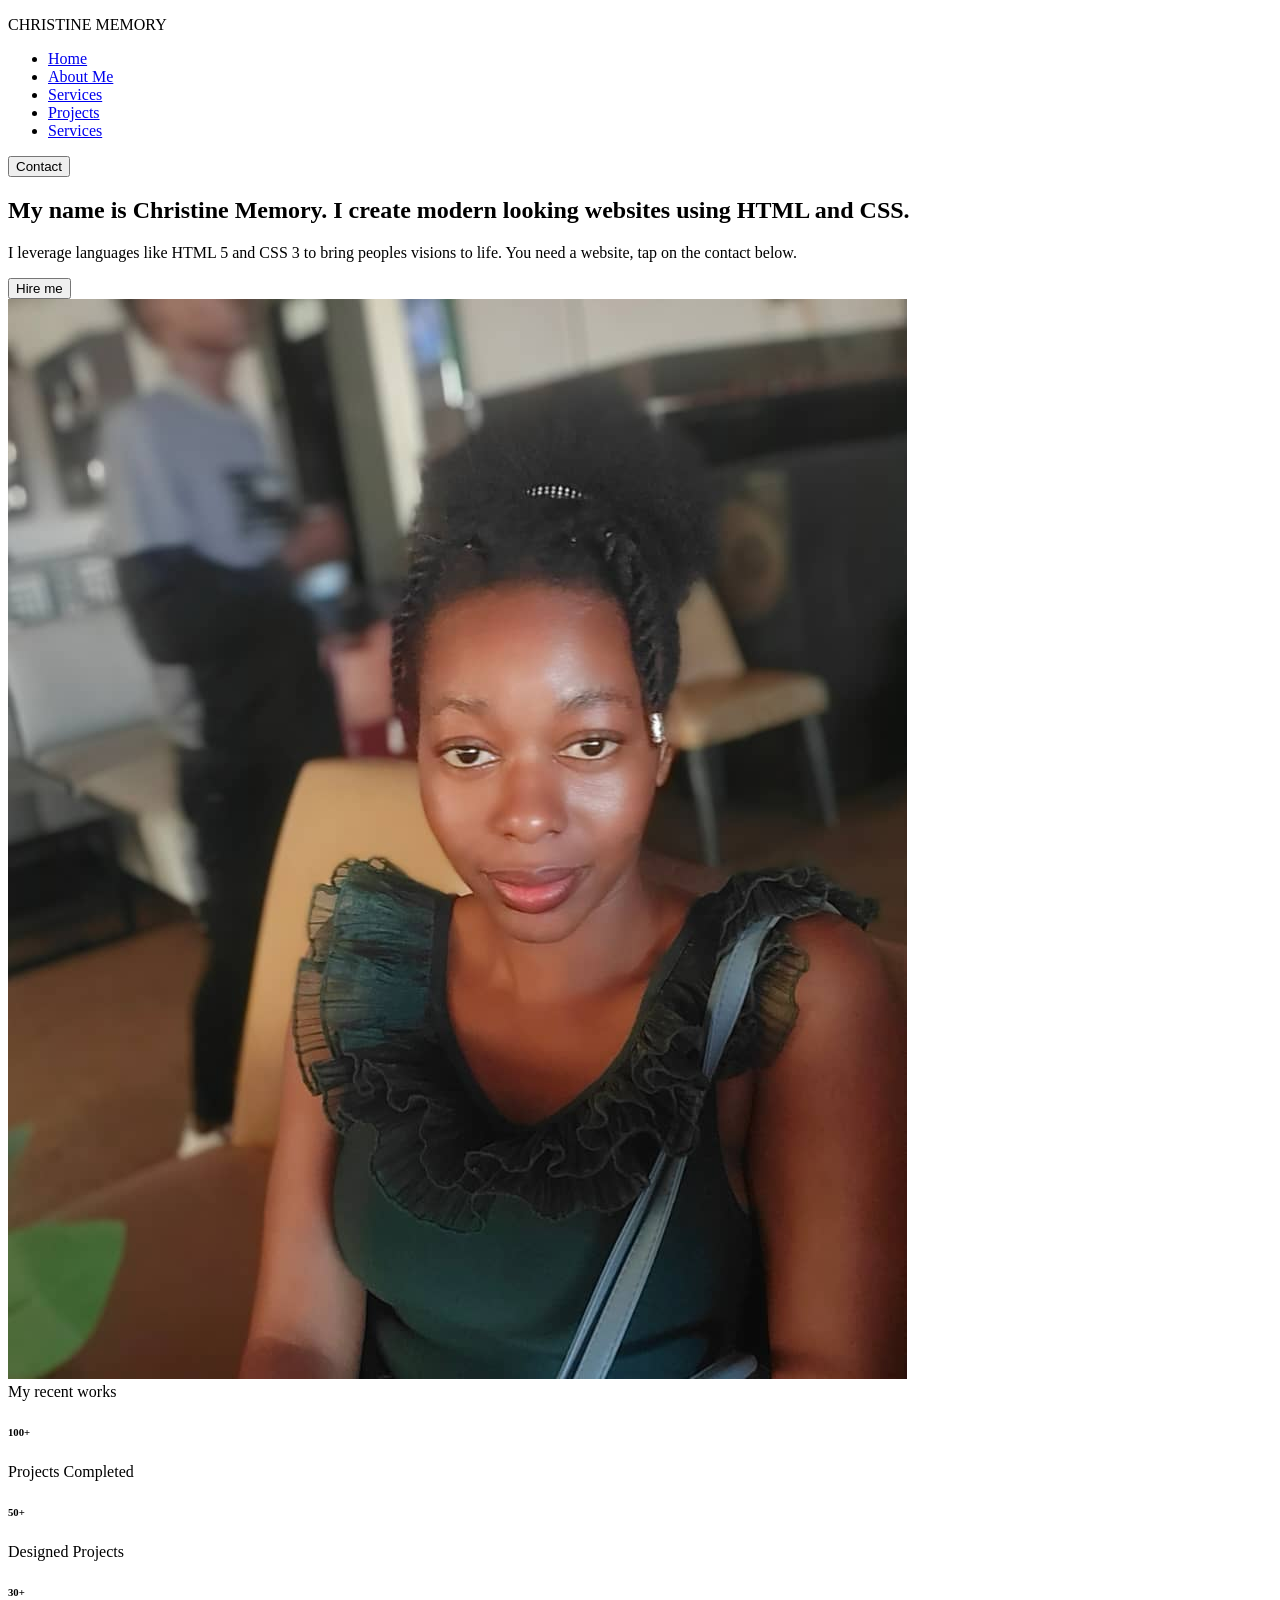
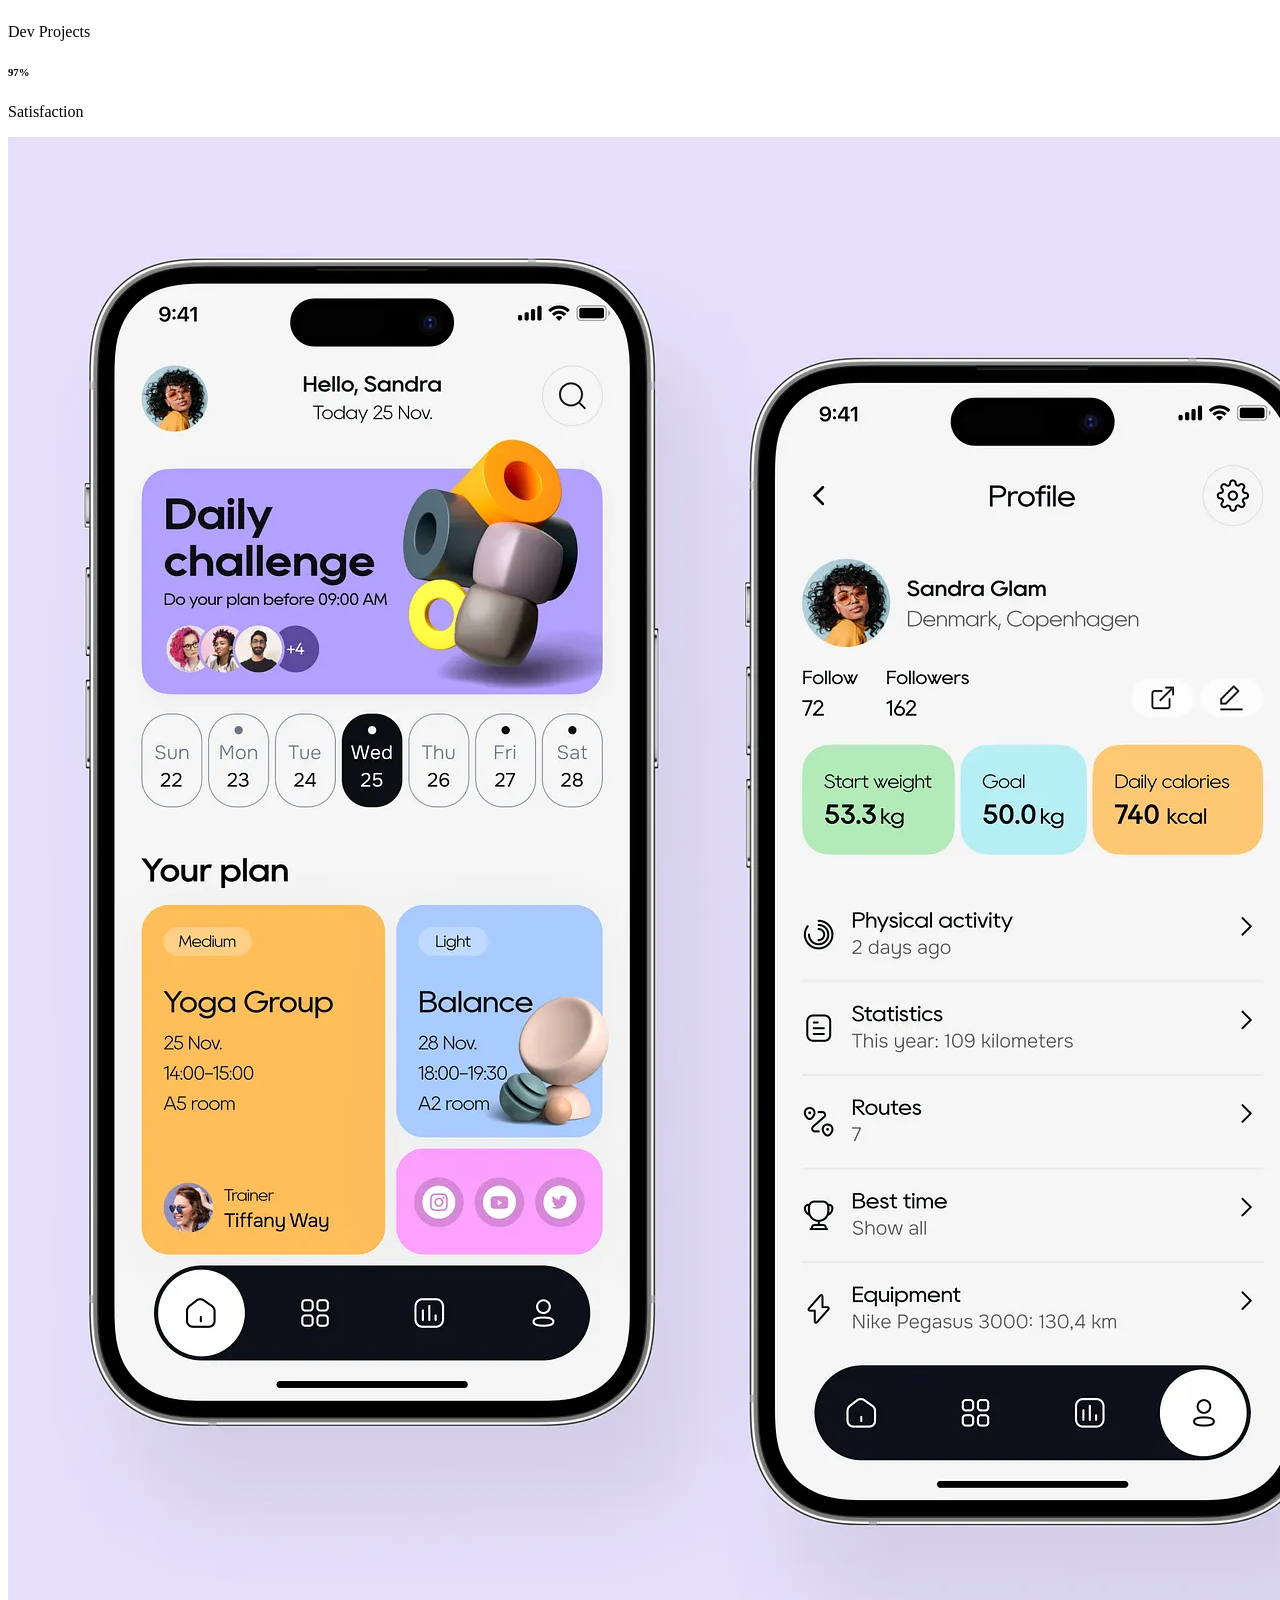
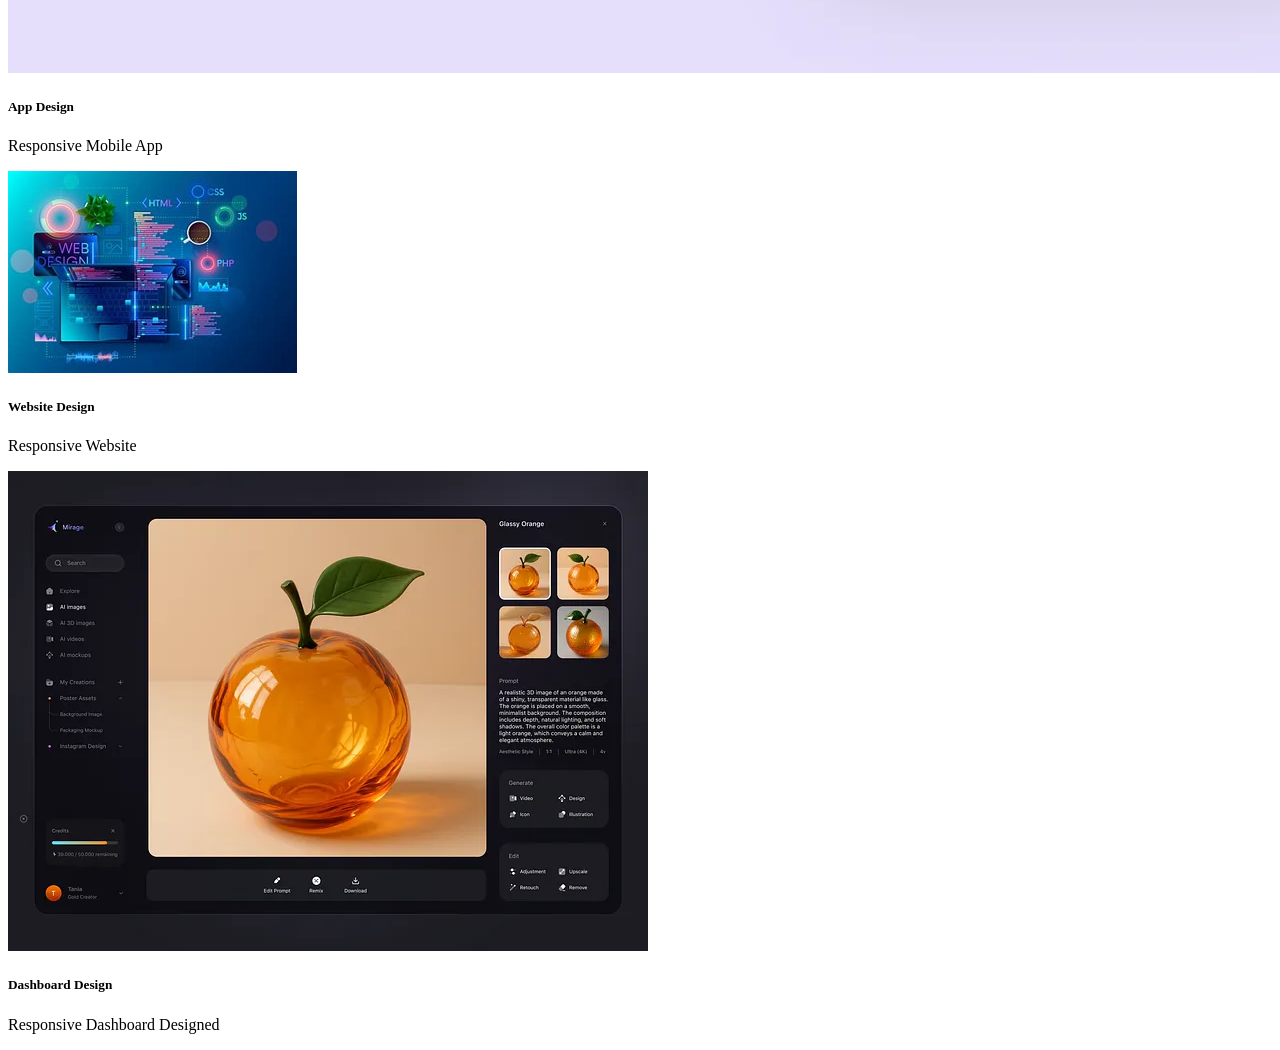
==== index.html @ 3aa6b8fa "addding images of app,website,dashboard" ====
<!DOCTYPE html>
<html lang="en">
<head>
    <meta charset="UTF-8">
    <meta name="viewport" content="width=device-width, initial-scale=1.0">
    <title>Christine Memory-Profile Portfolio</title>
</head>
<body>
    <nav>
        <div>
            <p>
                CHRISTINE MEMORY
            </p>
        </div>

         <div>
            <ul>
                <li>
                    <a href="./Home.html">Home</a>
                </li>

                <li>
                    <a href="./Aboutme.html">About Me</a>
                </li>

                <li>
                    <a href="./Services.html">Services</a>
                </li>

                <li>
                    <a href="./Projects.html">Projects</a>
                </li>

                <li>
                    <a href="./Services.html">Services</a>
                </li>
                
            </ul>
         </div>

          <div>
            <button>Contact</button>
          </div>

    </nav>

     <section>

        <div>
            <h1>
                My name is Christine Memory.
                I create modern looking websites using HTML and CSS.
            </h1>

            <p>
                I leverage languages like HTML 5 and  CSS 3 to bring peoples visions to life.
                You need a website, tap on the contact below.
            </p>
            <button>Hire me</button>
        </div>

        <div>
            <img src="./human 2.jpeg" alt="image of christine Memory">
        </div>

     </section>

      <section>

        <div>My recent works</div>

        <div>
            <h6></h6>
            <p></p>
        </div>

        
        <div>
            <h6>100+</h6>
            <p>Projects Completed</p>
        </div>

        
        <div>
            <h6>50+</h6>
            <p>Designed Projects</p>
        </div>

        
        <div>
            <h6>30+</h6>
            <p>Dev Projects</p>
        </div>

        <div>
            <h6>97%</h6>
            <p>Satisfaction</p>
        </div>

        <div>

            <div>
                <img src="./app design.webp" alt="App Design">
                <h5>App Design</h5>
                <p>Responsive Mobile App</p>
            </div>

            <div>
                <img src="./website design.jpg" alt="Website Design">
                <h5>Website Design</h5>
                <p>Responsive Website</p>
            </div>

            <div>
                <img src="./dash board design.webp" alt="Dashboard Design">
                <h5>Dashboard Design</h5>
                <p>Responsive Dashboard Designed</p>
            </div>

        </div>

      </section>

       <section></section>

        <section></section>

         <footer></footer>
    
</body>
</html>
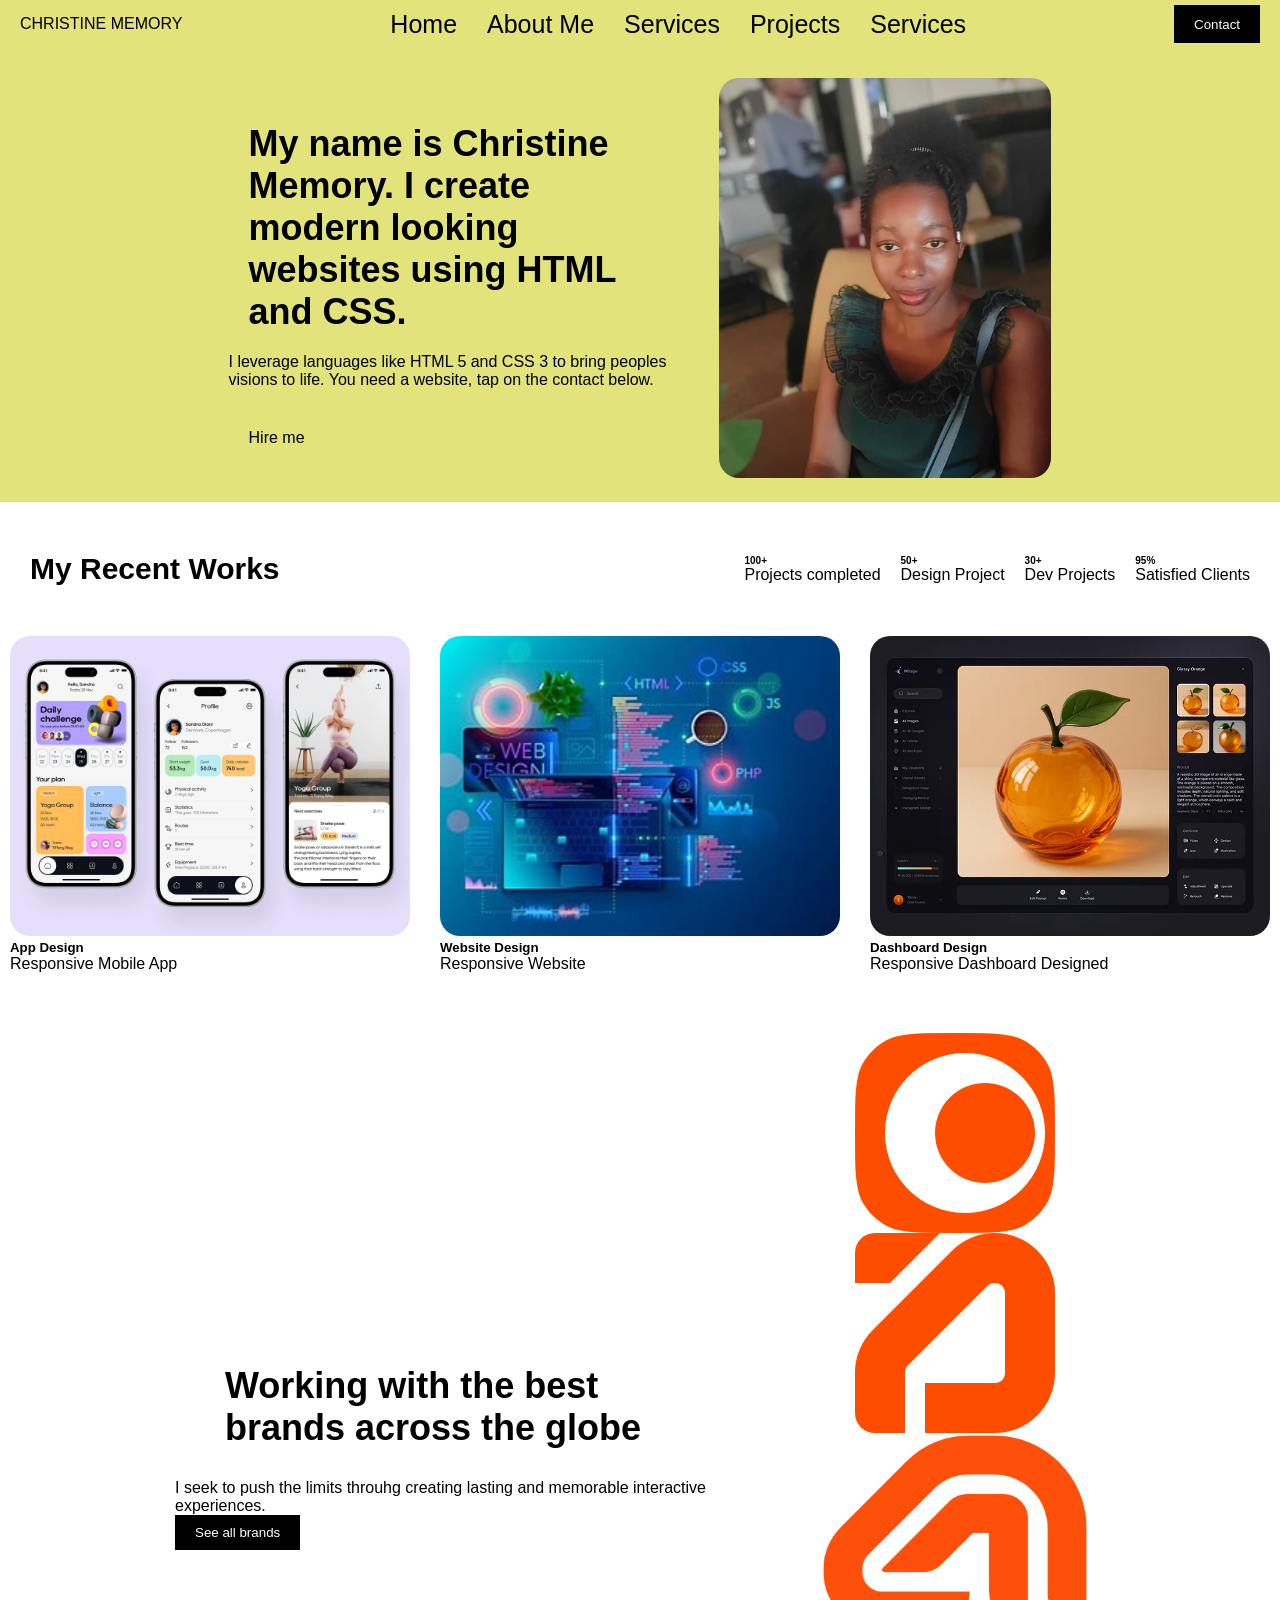
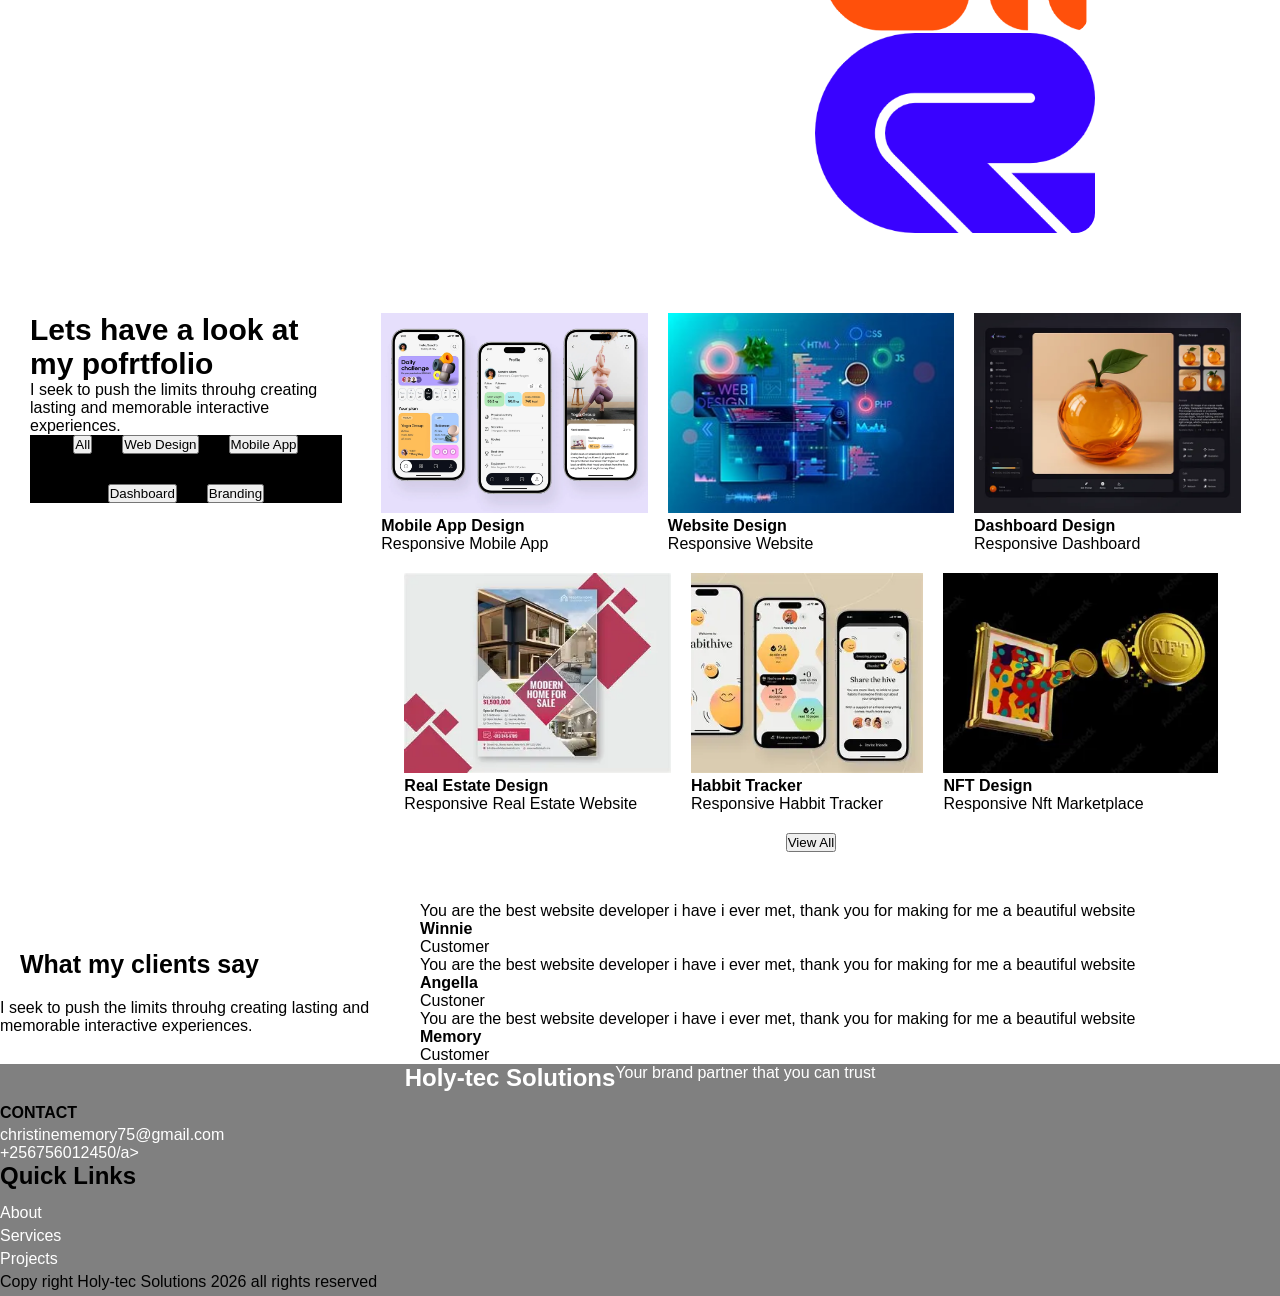
==== commit 93b6d04d: "adding new files to github" ====
--- a/index.html
+++ b/index.html
@@ -4,16 +4,17 @@
     <meta charset="UTF-8">
     <meta name="viewport" content="width=device-width, initial-scale=1.0">
     <title>Christine Memory-Profile Portfolio</title>
+    <link rel="stylesheet" href="./styles.css">
 </head>
 <body>
-    <nav>
-        <div>
+    <nav class="nav">
+        <div class="navlogo">
             <p>
                 CHRISTINE MEMORY
             </p>
         </div>
 
-         <div>
+         <div class="navelements">
             <ul>
                 <li>
                     <a href="./Home.html">Home</a>
@@ -38,15 +39,15 @@
             </ul>
          </div>
 
-          <div>
+          <div class="navbutton">
             <button>Contact</button>
           </div>
 
     </nav>
 
-     <section>
-
-        <div>
+     <section class="herosection">
+
+        <div class="herodescription">
             <h1>
                 My name is Christine Memory.
                 I create modern looking websites using HTML and CSS.
@@ -59,59 +60,55 @@
             <button>Hire me</button>
         </div>
 
-        <div>
+        <div class="heroimage">
             <img src="./human 2.jpeg" alt="image of christine Memory">
         </div>
 
      </section>
 
-      <section>
-
-        <div>My recent works</div>
-
-        <div>
-            <h6></h6>
-            <p></p>
-        </div>
-
-        
-        <div>
-            <h6>100+</h6>
-            <p>Projects Completed</p>
-        </div>
-
-        
-        <div>
-            <h6>50+</h6>
-            <p>Designed Projects</p>
-        </div>
-
-        
-        <div>
-            <h6>30+</h6>
-            <p>Dev Projects</p>
-        </div>
-
-        <div>
-            <h6>97%</h6>
-            <p>Satisfaction</p>
-        </div>
-
-        <div>
-
-            <div>
+      <section class="work">
+        <div class="workmetrix">
+            <h4>My Recent Works</h4>
+
+        <div class="work-metrix">
+            <div>
+                    <h6>100+</h6>
+                    <p>Projects completed</p>
+                </div>
+
+                <div>
+                    <h6>50+</h6>
+                    <p>Design Project</p>
+                </div>
+
+                <div>
+                    <h6>30+</h6>
+                    <p>Dev Projects</p>
+                </div>
+
+                <div>
+                    <h6>95%</h6>
+                    <P>Satisfied Clients</P>
+                </div>
+        </div>
+                
+        </div>
+
+        <div class="workprojects">
+
+            <div class="work-cards">
                 <img src="./app design.webp" alt="App Design">
                 <h5>App Design</h5>
                 <p>Responsive Mobile App</p>
             </div>
 
-            <div>
+            <div class="work-cards">
                 <img src="./website design.jpg" alt="Website Design">
                 <h5>Website Design</h5>
                 <p>Responsive Website</p>
             </div>
 
-            <div>
+            <div class="work-cards">
                 <img src="./dash board design.webp" alt="Dashboard Design">
                 <h5>Dashboard Design</h5>
                 <p>Responsive Dashboard Designed</p>
@@ -119,13 +116,168 @@
 
         </div>
 
-      </section>
-
-       <section></section>
-
-        <section></section>
-
-         <footer></footer>
+      </section >
+
+       <section class="logo">
+        
+            <div class="logodescription">
+            <h4>Working with the best brands across the globe</h4>
+            <p>I seek to push the limits throuhg creating lasting 
+                and memorable interactive experiences.
+            </p>
+            <button class="logobutton">See all brands</button>
+        </div>
+
+        <div class="logoimages">
+            <img src="./logo 1.png" alt="ibrand">
+            <img src="./logo 2.png" alt="Ella">
+            <img src="./logo 3.png" alt="Norms">
+            <img src="./logo 4.png" alt="Gets">
+        </div>
+        
+        
+
+       </section>
+
+        <section class="all">
+            <div>
+                 <div class="all-work">
+                <h4>Lets have a look at my pofrtfolio</h4>
+            <p>I seek to push the limits throuhg creating lasting 
+                and memorable interactive experiences.
+            </p> 
+            </div>
+
+            <div class="all-buttons">
+                <button class="buttons">All</button>
+                  <button class="buttons"> Web Design</button>
+                    <button class="buttons">Mobile App</button>
+                      <button class="buttons">Dashboard</button>
+                        <button class="buttons">Branding</button>
+
+
+            </div>
+            </div>
+
+           
+
+            <div class="all-design">
+
+                <div class="designs">
+                    <img src="./app design.webp" alt="App Design">
+                    <h4>Mobile App Design</h4>
+                    <p>Responsive Mobile App</p>
+                </div>
+
+                 <div>
+                    <img src="./website design.jpg" alt="Website Design">
+                    <h4>Website Design</h4>
+                    <p>Responsive Website </p>
+                 </div>
+
+                  <div>
+                    <img src="./dash board design.webp" alt="Dashboard Design">
+                    <h4>Dashboard Design</h4>
+                    <p>Responsive Dashboard </p>
+                  </div>
+
+                   <div>
+                    <img src="./real estate.webp" alt="Real Estate">
+                    <h4>Real Estate Design</h4>
+                    <p>Responsive Real Estate Website</p>
+                   </div>
+
+                    <div>
+                        <img src="./habbit tracker.webp" alt="Habbit Tracker">
+                        <h4>Habbit Tracker</h4>
+                        <p>Responsive Habbit Tracker </p>
+                    </div>
+
+                     <div>
+                        <img src="./nft.webp" alt="Nft">
+                        <h4>NFT Design</h4>
+                        <P>Responsive Nft Marketplace</P>
+                     </div>
+
+                     <button>View All</button>
+                    
+
+            </div>
+            
+
+        </section>
+        
+        <section class="clients">
+
+            <div class="clients-msg">
+                <h4>What my clients say</h4>
+                <p>I seek to push the limits throuhg creating lasting 
+                and memorable interactive experiences.
+            </p> 
+            </div>
+
+            <div>
+
+                <div class="views">
+                    <p>You are the best website developer i have i ever met, thank you for
+                        making for me a beautiful website
+                    </p>
+                    <h4>Winnie</h4>
+                    <p>Customer</p>
+                </div>
+                
+
+                <div>
+                   <p>You are the best website developer i have i ever met, thank you for
+                        making for me a beautiful website
+                    </p>
+                    <h4>Angella</h4>
+                    <p>Custoner</p> 
+                </div>
+
+                <div>
+                    <p>You are the best website developer i have i ever met, thank you for
+                        making for me a beautiful website
+                    </p>
+                    <h4>Memory</h4>
+                    <p>Customer</p>
+                </div>
+
+            </div>
+
+        </section>
+
+         <footer class="footer">
+
+            <div>
+
+                <div class="footer-info">
+                    <h2>Holy-tec Solutions</h2>
+                    <p>Your brand partner that you can trust</p>
+                </div>
+
+                <div class="footer-contact">
+                    <h4>CONTACT</h4>
+                    <p>
+                        <a href="mailto:christinememory75@gmail.com">christinememory75@gmail.com</a>
+                    </p>
+                    <p>
+                        <a href="tel:+256756012450">+256756012450/a>
+                    </p>
+                    <div class="footer-tags">
+                        <h2>Quick Links</h2>
+                        <p><a href="*">About</a></p>
+                        <p><a href="*">Services</a></p>
+                        <p><a href="*">Projects</a></p>
+                    </div>
+                </div>
+            </div> 
+
+             <div>
+                Copy right Holy-tec Solutions 2026 all rights reserved 
+             </div>
+
+         </footer>
     
 </body>
 </html>
--- a/styles.css
+++ b/styles.css
@@ -0,0 +1,287 @@
+* {
+margin: 0;
+padding: 0;
+box-sizing: border-box;
+font-family: 'Franklin Gothic Medium', 'Arial Narrow', Arial, sans-serif;
+}
+
+/*THIS IS NAV SECTION*/
+
+.nav {
+    display: flex;
+    justify-content: space-between;
+    align-items: center;
+    gap: 30px;
+    padding: 5px 20px;
+    background-color: rgb(227, 227, 123);
+}
+
+.navelements ul{
+    list-style: none;
+    display: flex;
+    gap: 30px;
+}
+
+.navelements ul li a{
+    text-decoration: none;
+    color: black;
+    font-size: 25px;
+}
+
+.navbutton {
+    background-color: black;
+    color: white;
+    padding: 10px 20px;
+    cursor: pointer;
+}
+
+.navbutton button {
+    background: none;
+    outline: none;
+    border: none;
+    color: white;
+}
+/* THIS IS HER SECTION */
+
+.herosection {
+    background-color: rgb(227, 227, 123) ;
+    padding: 20px;
+    display: flex;
+    justify-content: center;
+    align-items: center;
+    gap: 30px;
+    padding-top: 30px;
+}
+
+.herosection .herodescription {
+    width: 460px;      
+}
+
+.herosection .herodescription h1 {
+    padding: 20px;
+    font-size: 36px;
+}
+
+.herosection .heroimage {
+    width: 100;
+}
+
+.herosection .heroimage img {
+    height: auto;
+    max-height: 400px;
+    border-radius: 20px;
+}
+
+.herodescription button {
+    background-color: black;
+    background: none;
+    color: none;
+    padding: 10px 20px;
+    border: black;
+    cursor: pointer;
+    font-size: 16px;
+    margin-top: 30px;
+}
+/* MT RECENT WORK SECTION */
+.workmetrix {
+    display: flex;
+    justify-content: space-between;
+    margin: 50px 30px;
+}
+.workmetrix h4 {
+    font-size: 30px;
+}
+
+.workmetrix .work-metrix{
+    display: flex;
+    gap: 20px;
+    align-items: center;
+    
+}
+.workmetrix .work-metrix h6 {
+    font-size: 10px;
+}
+.workprojects {
+    display: flex;
+    align-items: center;
+    gap: 30px;
+    justify-content: center;
+    margin-bottom: 30px;
+}
+
+.workprojects img {
+    width: 400px;
+    height: 300px;
+    border-radius: 20px;
+    object-fit: cover;
+}
+
+/* THE LOGO SECTION */
+
+.logo {
+    display: flex;
+    justify-content: center;
+    align-items: center;
+    gap: 30px;
+    padding: 20px;
+    padding-top: 30px;
+    padding-bottom: 30px;
+}
+
+.logodescription {
+    width: 600px;
+}
+.logo .logodescription h4 {
+    padding: 50px;
+    font-size: 36px;
+    padding-bottom: 30px;
+}
+.logo .logoimages {
+    display: flex;
+    width: 300px;
+    justify-content: center;
+    flex-wrap: wrap;
+    margin-top: 2opx;
+}
+
+.logo .logoimages img {
+    height: auto;
+    max-height: 200px;
+    border-radius: 20px;
+    display: flexbox;
+    object-fit: contain;
+}
+.logobutton  {
+    background-color: black;
+    color: white;
+    padding: 10px 20px;
+    border: none;
+}
+
+.logobutton button {
+    background-color: black;
+    color: white;
+    padding: 20px 30px;
+    cursor: pointer;
+    margin-top: 40px;
+    margin-bottom: 40px;
+    justify-content: center;
+    gap: 30px;
+}
+
+/* THE ALL SECTION */
+.all {
+ display: flex ;
+ justify-content: space-between;
+ gap: 30px;
+ margin: 50px 30px;
+
+}
+.all-work h4 {
+    width: 300px;
+    font-size: 30px;
+}
+
+.all .all-work {
+    gap: 20px;
+    align-content: center;
+}
+
+.all .all-buttons {
+    background-color: black;
+    color: white;
+    gap: 30px;
+    display: flex;
+    justify-content: center;
+    flex-wrap: wrap;
+}
+.all-buttons buttons {
+    background-color: black;
+    color: white;
+    border: 10px solid;
+    font-size: 16px;
+    margin-bottom: 10px;
+    margin-top: 10px;
+    justify-content: space-between;
+    display: block;
+
+}
+
+.all-design {
+    display: flex;
+    flex-wrap: wrap;
+    justify-content: center;
+    gap: 20px;
+}
+
+.all .all-design img {
+    height: auto;
+    max-height: 200px;
+    min-width: 200px;
+}
+
+/* CLIENTS SECTION */
+.clients {
+    display: flex;
+    gap: 20px;
+    align-items: center;
+}
+
+.clients-msg {
+    width: 400px;
+}
+.clients-msg h4 {
+    font-size: 25px;
+    padding: 20px;
+}
+.clients-msg .views {
+    display: flex;
+    flex-direction: column;
+    width: 50px;
+}
+/* THE FOOTER SECTION */
+.footer {
+    background-color: grey;
+    padding-bottom: 5px;
+}
+
+.footer .footer-info {
+    width: 80%;
+    height: 40px;
+    background-color: grey;
+    color: white;
+    display: flex;
+    justify-content: center;
+    flex-wrap: wrap;
+    margin: 0 auto;
+}
+
+.footer-contact {
+    display: flex;
+    flex-direction: column;
+    margin-right: 30px;
+}
+
+.footer-contact h4 {
+    margin-bottom: 4px;
+}
+
+.footer-contact a {
+    color: white;
+    text-decoration: none;
+    margin-bottom: 0.5px;
+}
+.footer-tags {
+    display: flex;
+    flex-direction: column;
+    margin-right: 4px;
+}
+.footer-tags h2 {
+    margin-bottom: 4px;
+    color: black;
+}
+.footer-tags a {
+    display: flex;
+    flex-direction: column;
+    margin-bottom: 5px;
+}
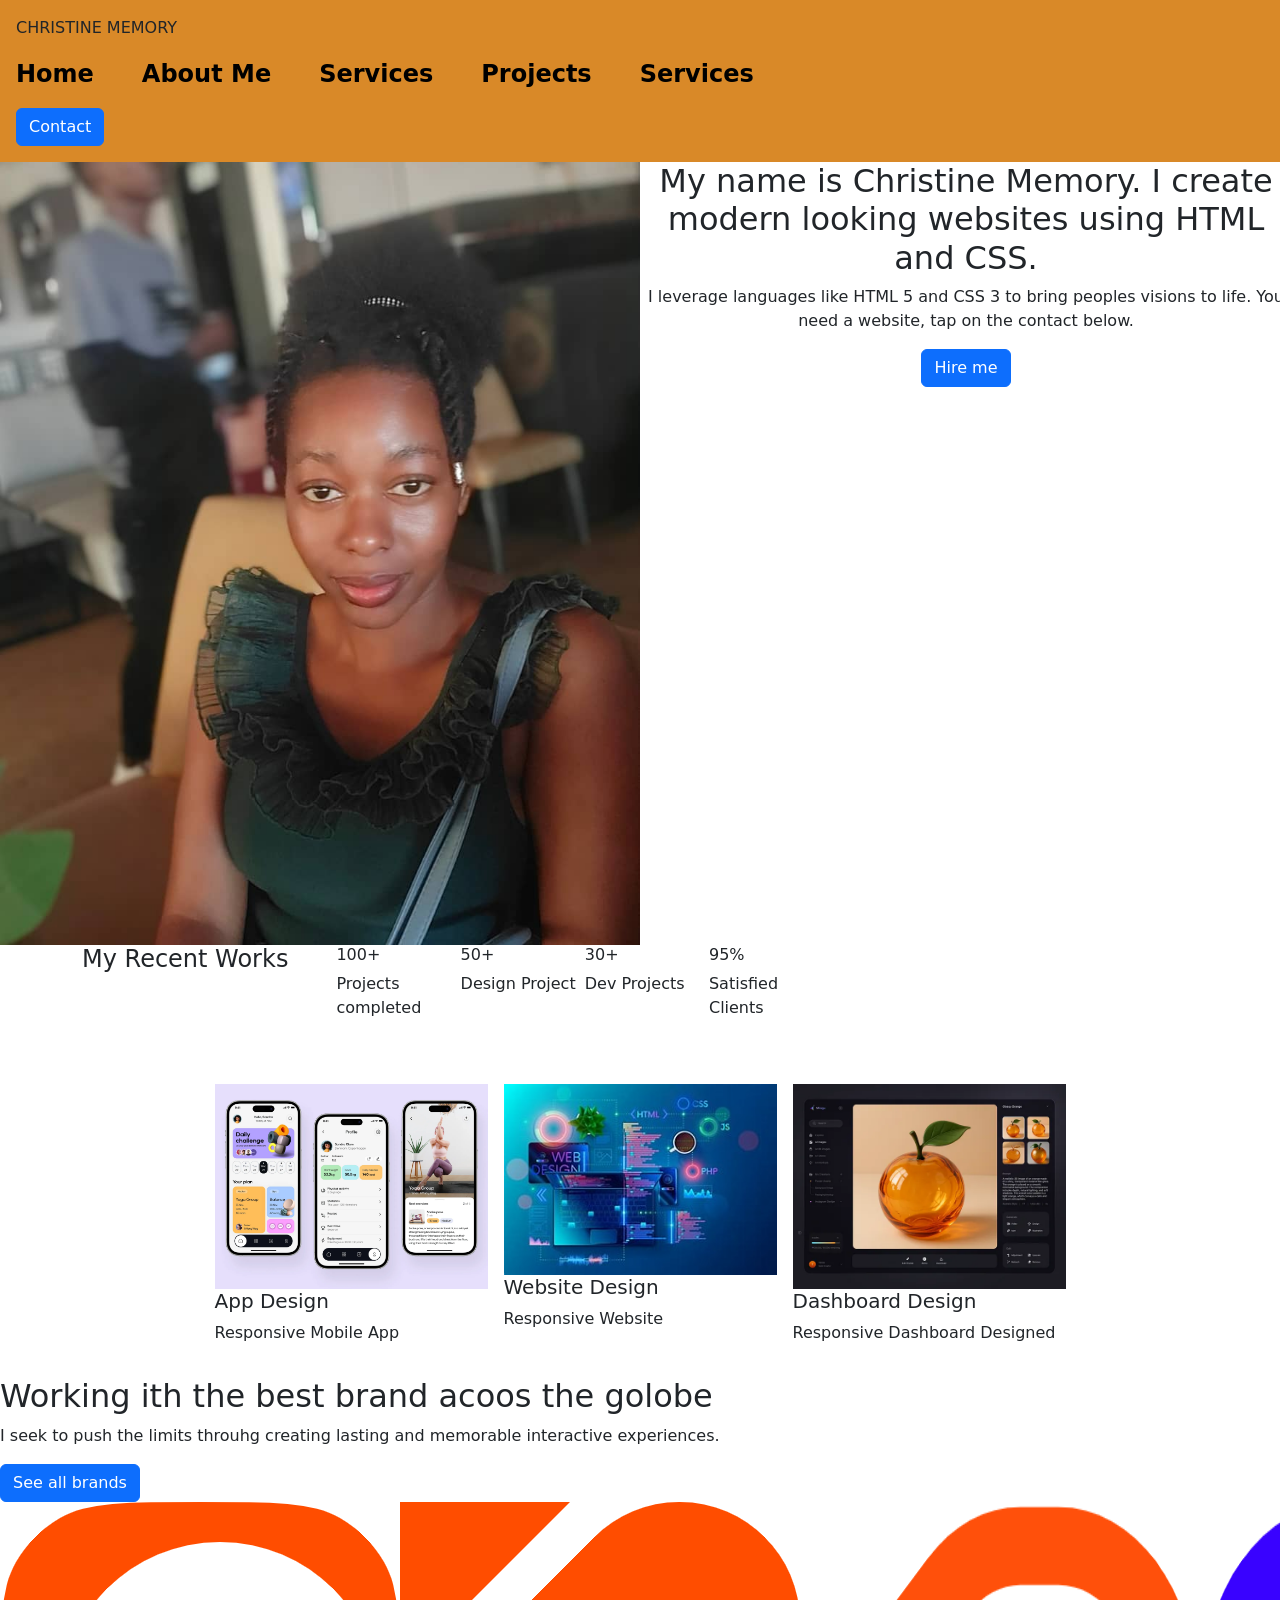
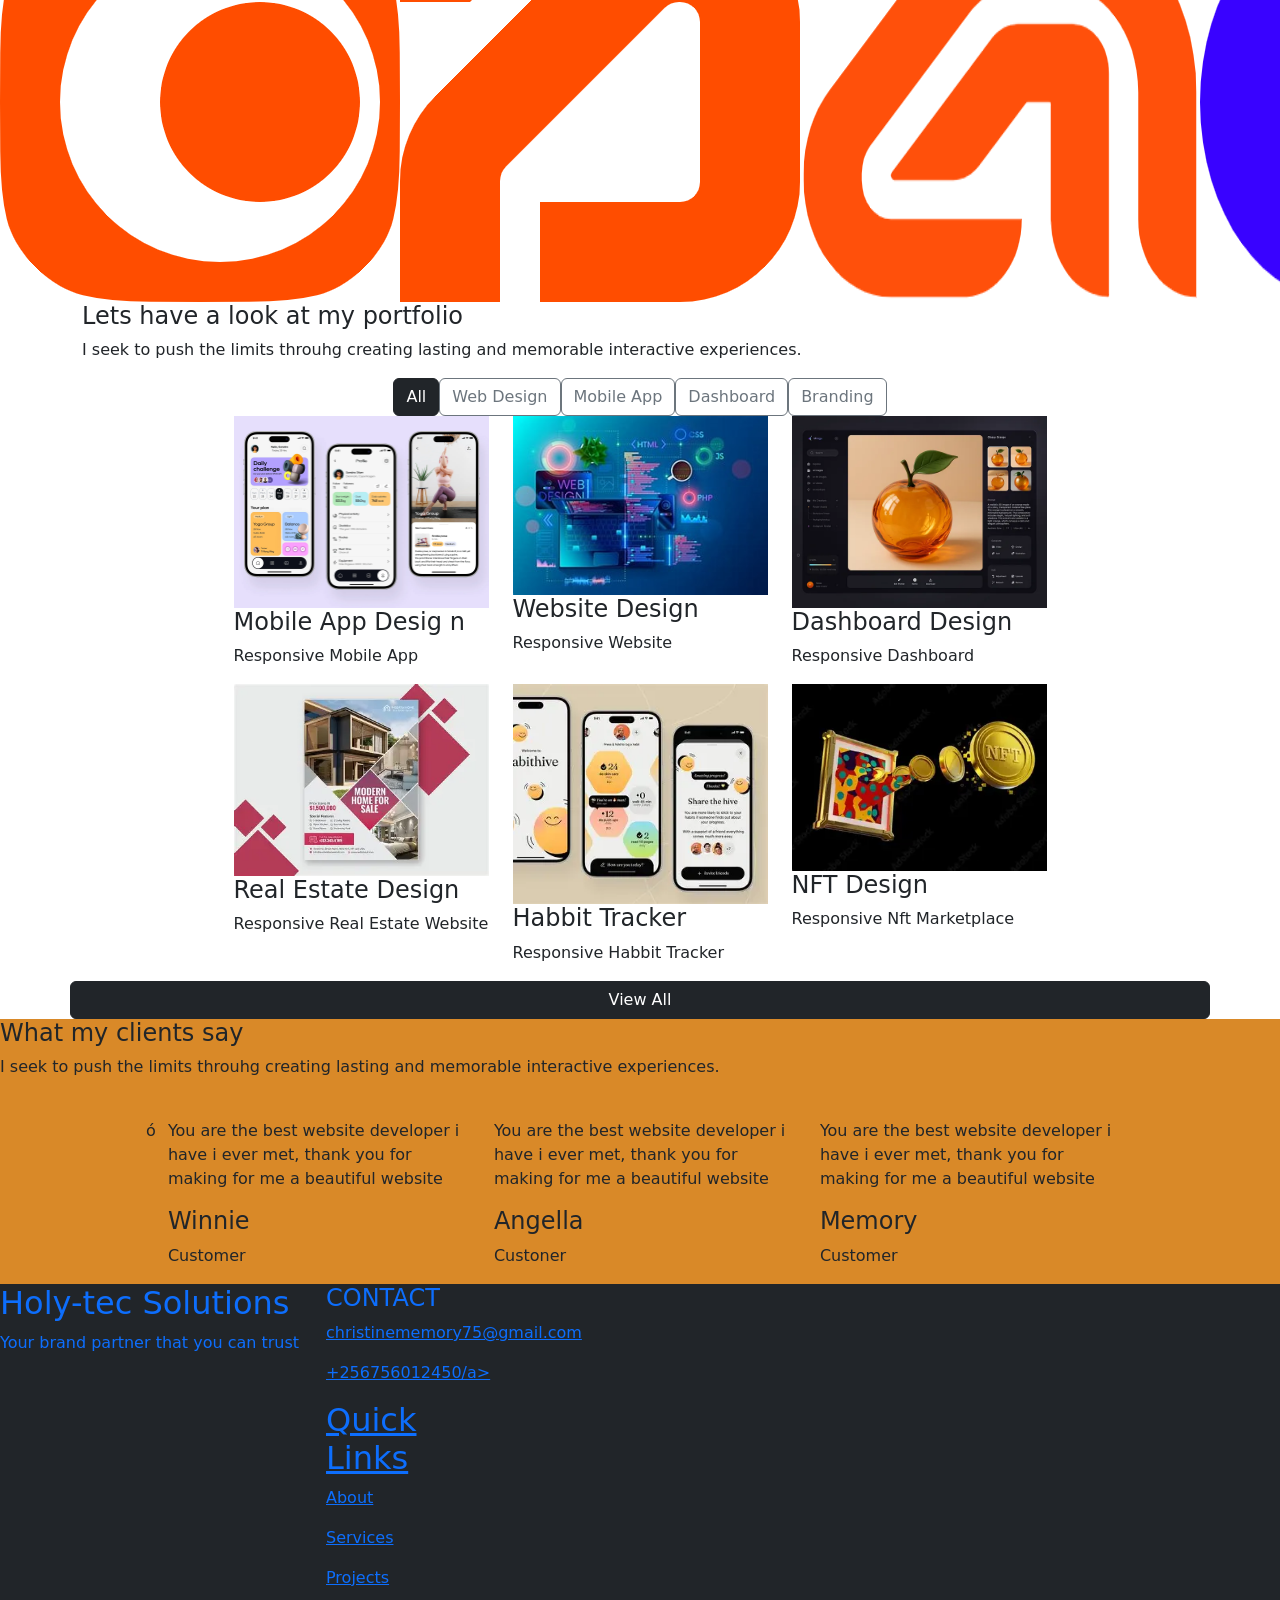
==== commit 420802e0: "adding all the files of my portifolio to github" ====
--- a/index.html
+++ b/index.html
@@ -4,51 +4,60 @@
     <meta charset="UTF-8">
     <meta name="viewport" content="width=device-width, initial-scale=1.0">
     <title>Christine Memory-Profile Portfolio</title>
-    <link rel="stylesheet" href="./styles.css">
+        <link 
+        href="https://cdn.jsdelivr.net/npm/bootstrap@5.3.8/dist/css/bootstrap.min.css"
+         rel="stylesheet" integrity="sha384-sRIl4kxILFvY47J16cr9ZwB07vP4J8+LH7qKQnuqkuIAvNWLzeN8tE5YBujZqJLB" 
+         crossorigin="anonymous">
+         <style>
+            .bg-nav {
+                background-color: rgb(217, 137, 40);
+            }
+         </style>
+
 </head>
 <body>
-    <nav class="nav">
+    <nav class="navbar navbar-expanded-lg justify-content-between bg-nav p-3">
         <div class="navlogo">
             <p>
                 CHRISTINE MEMORY
             </p>
         </div>
 
-         <div class="navelements">
-            <ul>
-                <li>
-                    <a href="./Home.html">Home</a>
-                </li>
-
-                <li>
-                    <a href="./Aboutme.html">About Me</a>
-                </li>
-
-                <li>
-                    <a href="./Services.html">Services</a>
-                </li>
-
-                <li>
-                    <a href="./Projects.html">Projects</a>
-                </li>
-
-                <li>
-                    <a href="./Services.html">Services</a>
+         <div class=" navbar-collapse ">
+            <ul class="d-flex gap-5 list-unstyled">
+                <li>
+                    <a href="./Home.html" class="text-decoration-none text-black fw-bold fs-4">Home</a>
+                </li>
+
+                <li>
+                    <a href="./Aboutme.html" class="text-decoration-none text-black fw-bold fs-4">About Me</a>
+                </li>
+
+                <li>
+                    <a href="./Services.html" class="text-decoration-none text-black fw-bold fs-4">Services</a>
+                </li>
+
+                <li>
+                    <a href="./Projects.html" class="text-decoration-none text-black fw-bold fs-4">Projects</a>
+                </li>
+
+                <li>
+                    <a href="./Services.html" class="text-decoration-none text-black fw-bold fs-4">Services</a>
                 </li>
                 
             </ul>
          </div>
 
           <div class="navbutton">
-            <button>Contact</button>
+            <button class="btn btn-primary">Contact</button>
           </div>
 
     </nav>
 
-     <section class="herosection">
-
-        <div class="herodescription">
-            <h1>
+     <section class="row">
+
+        <div style="padding: 0; " class="col-6 order-1 text-center h-50" >
+            <h1 class="fs-2">
                 My name is Christine Memory.
                 I create modern looking websites using HTML and CSS.
             </h1>
@@ -57,36 +66,36 @@
                 I leverage languages like HTML 5 and  CSS 3 to bring peoples visions to life.
                 You need a website, tap on the contact below.
             </p>
-            <button>Hire me</button>
-        </div>
-
-        <div class="heroimage">
-            <img src="./human 2.jpeg" alt="image of christine Memory">
+            <button class="btn btn-primary">Hire me</button>
+        </div>
+
+        <div style="padding: 0;" class="col-6 order 2">
+            <img src="./human 2.jpeg" class="img-fluid" alt="Responsive-image">
         </div>
 
      </section>
 
-      <section class="work">
-        <div class="workmetrix">
+      <section class="container flex">
+        <div class=" d-flex">
             <h4>My Recent Works</h4>
 
-        <div class="work-metrix">
-            <div>
+        <div class="m-5 d-flex mt-0">
+            <div class="col-sm-3 justify-content-end align-content-end">
                     <h6>100+</h6>
                     <p>Projects completed</p>
                 </div>
-
-                <div>
+ 
+                <div class="col-sm-3">
                     <h6>50+</h6>
                     <p>Design Project</p>
                 </div>
 
-                <div>
+                <div class="col-sm-3">
                     <h6>30+</h6>
                     <p>Dev Projects</p>
                 </div>
 
-                <div>
+                <div class="col-sm-3">
                     <h6>95%</h6>
                     <P>Satisfied Clients</P>
                 </div>
@@ -94,22 +103,22 @@
                 
         </div>
 
-        <div class="workprojects">
-
-            <div class="work-cards">
-                <img src="./app design.webp" alt="App Design">
+        <div class="container d-flex gap-3 align-content-center justify-content-center" style="width: 100%; ">
+
+            <div class="col-sm-3">
+                <img src="./app design.webp"  class="img-fluid" alt="Responsive-image">
                 <h5>App Design</h5>
                 <p>Responsive Mobile App</p>
             </div>
 
-            <div class="work-cards">
-                <img src="./website design.jpg" alt="Website Design">
+            <div class="col-sm-3">
+                <img src="./website design.jpg" class="img-fluid " alt="Responsive-image">
                 <h5>Website Design</h5>
                 <p>Responsive Website</p>
             </div>
 
-            <div class="work-cards">
-                <img src="./dash board design.webp" alt="Dashboard Design">
+            <div class="col-sm-3" >
+                <img src="./dash board design.webp" class="img-fluid" alt="Responsive-image">
                 <h5>Dashboard Design</h5>
                 <p>Responsive Dashboard Designed</p>
             </div>
@@ -120,86 +129,95 @@
 
        <section class="logo">
         
-            <div class="logodescription">
-            <h4>Working with the best brands across the globe</h4>
+            <div class="logodescription pt-3">
+            <h4 class="fs-2">
+                Working ith the best
+                brand acoos the golobe
+            </h4>
             <p>I seek to push the limits throuhg creating lasting 
                 and memorable interactive experiences.
             </p>
-            <button class="logobutton">See all brands</button>
-        </div>
-
-        <div class="logoimages">
-            <img src="./logo 1.png" alt="ibrand">
-            <img src="./logo 2.png" alt="Ella">
-            <img src="./logo 3.png" alt="Norms">
-            <img src="./logo 4.png" alt="Gets">
+            <button class="btn btn-primary">See all brands</button>
+        </div>
+
+        <div class="d-flex">
+            <img class="img-fluid" src="./logo 1.png" alt="ibrand">
+            <img class="img-fluid"src="./logo 2.png" alt="Ella">
+            <img class="img-fluid"src="./logo 3.png" alt="Norms">
+            <img class="img-fluid" src="./logo 4.png" alt="Gets">
         </div>
         
         
 
        </section>
 
-        <section class="all">
-            <div>
-                 <div class="all-work">
-                <h4>Lets have a look at my pofrtfolio</h4>
+        <section class="container">
+            <div >
+                 <div class="justify-content-center align-content-center g-5">
+                <h4>Lets have a look at my portfolio</h4>
             <p>I seek to push the limits throuhg creating lasting 
                 and memorable interactive experiences.
             </p> 
             </div>
 
-            <div class="all-buttons">
-                <button class="buttons">All</button>
-                  <button class="buttons"> Web Design</button>
-                    <button class="buttons">Mobile App</button>
-                      <button class="buttons">Dashboard</button>
-                        <button class="buttons">Branding</button>
-
-
-            </div>
-            </div>
+            <div class="d-flex align-content-between justify-content-center">
+                <button class="btn btn-dark">All</button>
+                  <button class="btn btn-outline-secondary"> Web Design</button>
+                    <button class="btn btn-outline-secondary">Mobile App</button>
+                      <button class="btn btn-outline-secondary">Dashboard</button>
+                        <button class="btn btn-outline-secondary">Branding</button>
+
+
+            </div>
+            </div> 
 
            
 
-            <div class="all-design">
-
-                <div class="designs">
-                    <img src="./app design.webp" alt="App Design">
-                    <h4>Mobile App Design</h4>
+            <div class=" row  align-content-center justify-content-center">
+
+               <div class="row align-content-center justify-content-center"> 
+                 <div  class="col-sm-3".col-sm-3>
+                    <img class="img-fluid" src="./app design.webp" alt="App Design">
+                    <h4>Mobile App Desig n</h4>
                     <p>Responsive Mobile App</p>
                 </div>
 
-                 <div>
-                    <img src="./website design.jpg" alt="Website Design">
+                 <div  class="col-sm-3".col-sm-3>
+                    <img class="img-fluid"src="./website design.jpg" alt="Website Design">
                     <h4>Website Design</h4>
                     <p>Responsive Website </p>
                  </div>
 
-                  <div>
-                    <img src="./dash board design.webp" alt="Dashboard Design">
+                  <div  class="col-sm-3".col-sm-3>
+                    <img class="img-fluid"src="./dash board design.webp" alt="Dashboard Design">
                     <h4>Dashboard Design</h4>
                     <p>Responsive Dashboard </p>
                   </div>
-
-                   <div>
-                    <img src="./real estate.webp" alt="Real Estate">
+               </div>
+
+               <div class="row justify-content-center align-content-center">
+                 <div class="col-sm-3".col-sm-3>
+                    <img class="img-fluid" src="./real estate.webp" alt="Real Estate">
                     <h4>Real Estate Design</h4>
                     <p>Responsive Real Estate Website</p>
                    </div>
 
-                    <div>
-                        <img src="./habbit tracker.webp" alt="Habbit Tracker">
+                    <div class="col-sm-3".col-sm-3>
+                        <img class="img-fluid" src="./habbit tracker.webp" alt="Habbit Tracker" >
                         <h4>Habbit Tracker</h4>
                         <p>Responsive Habbit Tracker </p>
                     </div>
 
-                     <div>
-                        <img src="./nft.webp" alt="Nft">
+                     <div class="col-sm-3".col-sm-3>
+                        <img class="img-fluid" src="./nft.webp" alt="Nft">
                         <h4>NFT Design</h4>
                         <P>Responsive Nft Marketplace</P>
+            </div>
+
+                  
                      </div>
 
-                     <button>View All</button>
+                     <button type="button" class="btn btn-dark ">View All</button>
                     
 
             </div>
@@ -207,7 +225,7 @@
 
         </section>
         
-        <section class="clients">
+        <section class="clients bg-nav">
 
             <div class="clients-msg">
                 <h4>What my clients say</h4>
@@ -216,9 +234,9 @@
             </p> 
             </div>
 
-            <div>
-
-                <div class="views">
+            <div class="row pt-4 align-content-center justify-content-center">
+ó
+                <div class="col-sm-3".col-sm-3 class="bg-primary rounded-2 p-3 border-5">
                     <p>You are the best website developer i have i ever met, thank you for
                         making for me a beautiful website
                     </p>
@@ -227,7 +245,7 @@
                 </div>
                 
 
-                <div>
+                <div class="col-sm-3".col-sm-3>
                    <p>You are the best website developer i have i ever met, thank you for
                         making for me a beautiful website
                     </p>
@@ -235,7 +253,7 @@
                     <p>Custoner</p> 
                 </div>
 
-                <div>
+                <div class="col-sm-3".col-sm-3>
                     <p>You are the best website developer i have i ever met, thank you for
                         making for me a beautiful website
                     </p>
@@ -247,24 +265,24 @@
 
         </section>
 
-         <footer class="footer">
-
-            <div>
-
-                <div class="footer-info">
-                    <h2>Holy-tec Solutions</h2>
-                    <p>Your brand partner that you can trust</p>
-                </div>
-
-                <div class="footer-contact">
-                    <h4>CONTACT</h4>
+         <footer class="bg-dark grey">
+
+            <div class="row">
+
+                <div class="col-sm-3".col-sm-3>
+                    <h2 class="text-primary">Holy-tec Solutions</h2>
+                    <p class="text-primary">Your brand partner that you can trust</p>
+                </div>
+
+                <div class="col-sm-3".col-sm-3>
+                    <h4 class="text-primary">CONTACT</h4>
                     <p>
                         <a href="mailto:christinememory75@gmail.com">christinememory75@gmail.com</a>
                     </p>
                     <p>
                         <a href="tel:+256756012450">+256756012450/a>
                     </p>
-                    <div class="footer-tags">
+                    <div class="col-sm-3".col-sm-3>
                         <h2>Quick Links</h2>
                         <p><a href="*">About</a></p>
                         <p><a href="*">Services</a></p>
@@ -272,8 +290,11 @@
                     </div>
                 </div>
             </div> 
-
-             <div>
+<script 
+    src="https://cdn.jsdelivr.net/npm/bootstrap@5.3.8/dist/js/bootstrap.bundle.min.js"
+     integrity="sha384-FKyoEForCGlyvwx9Hj09JcYn3nv7wiPVlz7YYwJrWVcXK/BmnVDxM+D2scQbITxI"
+      crossorigin="anonymous"></script>
+             <div class="text-primary">
                 Copy right Holy-tec Solutions 2026 all rights reserved 
              </div>
 
